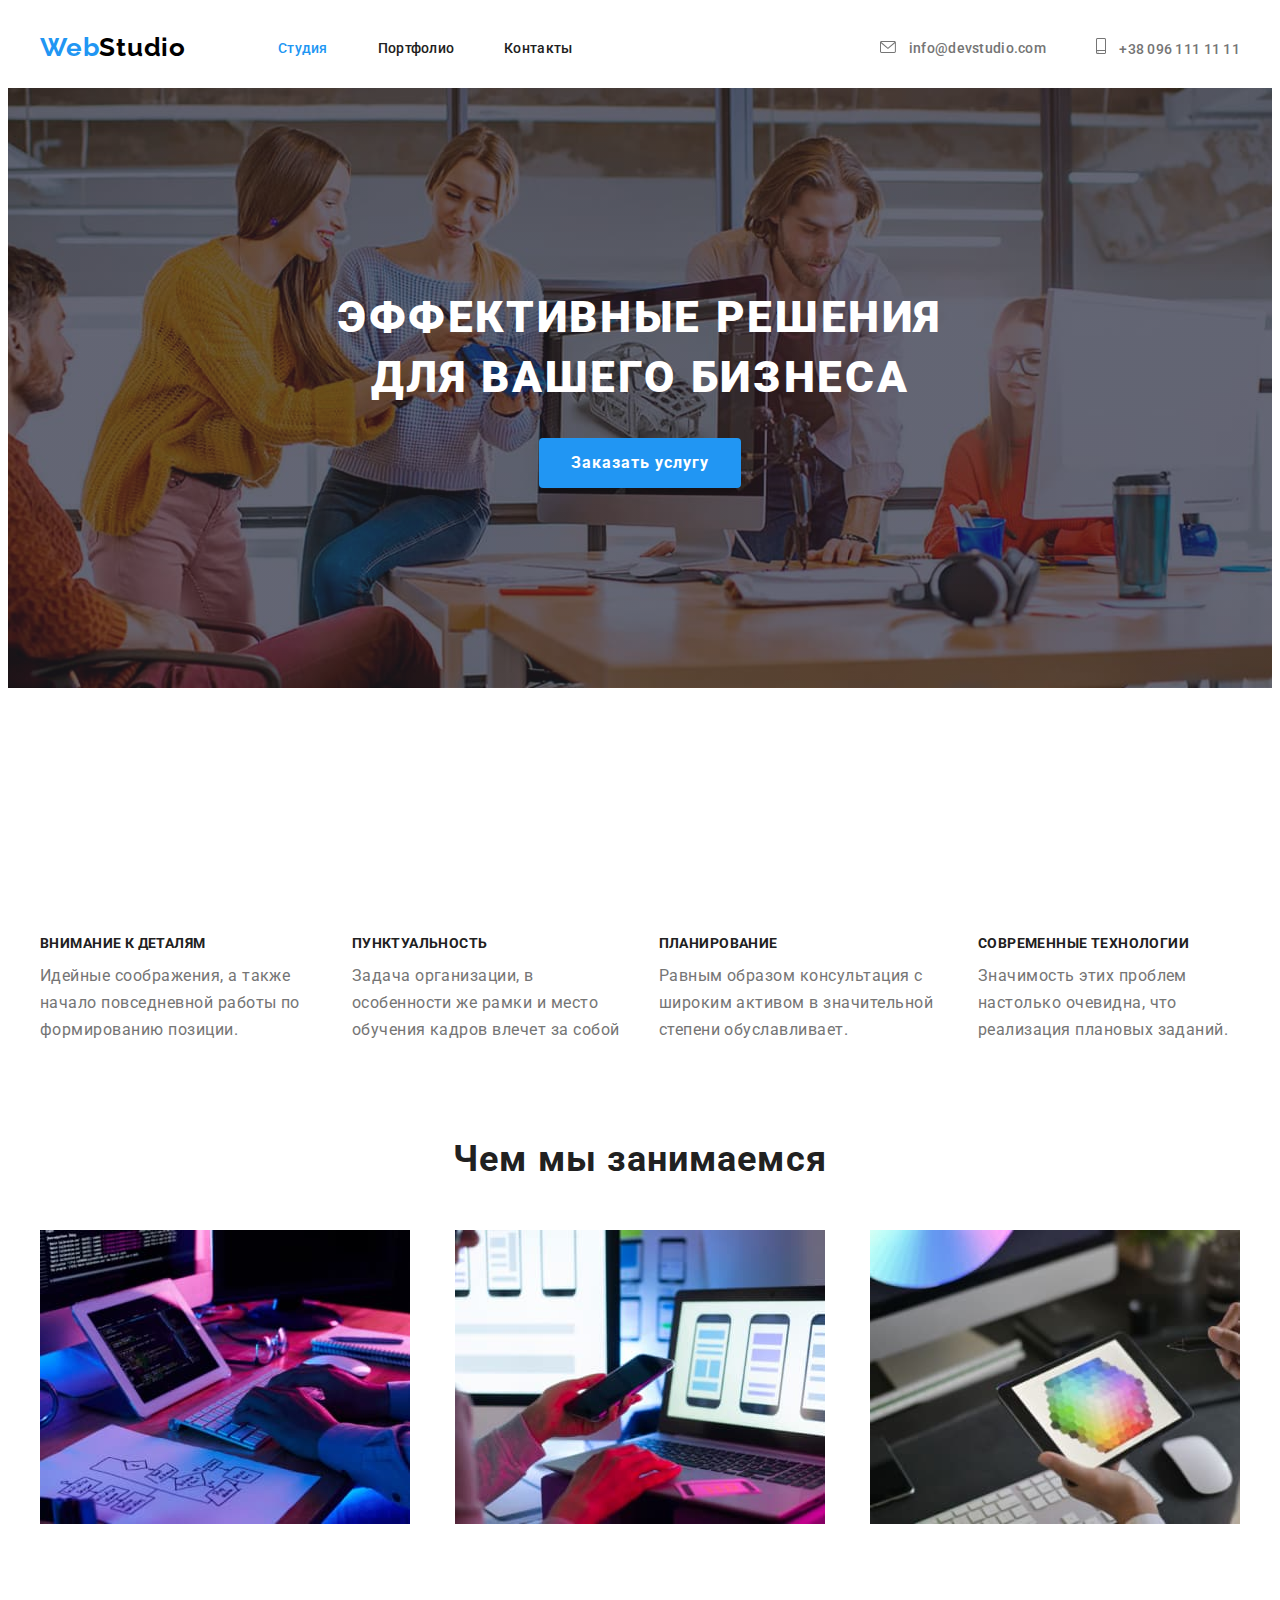
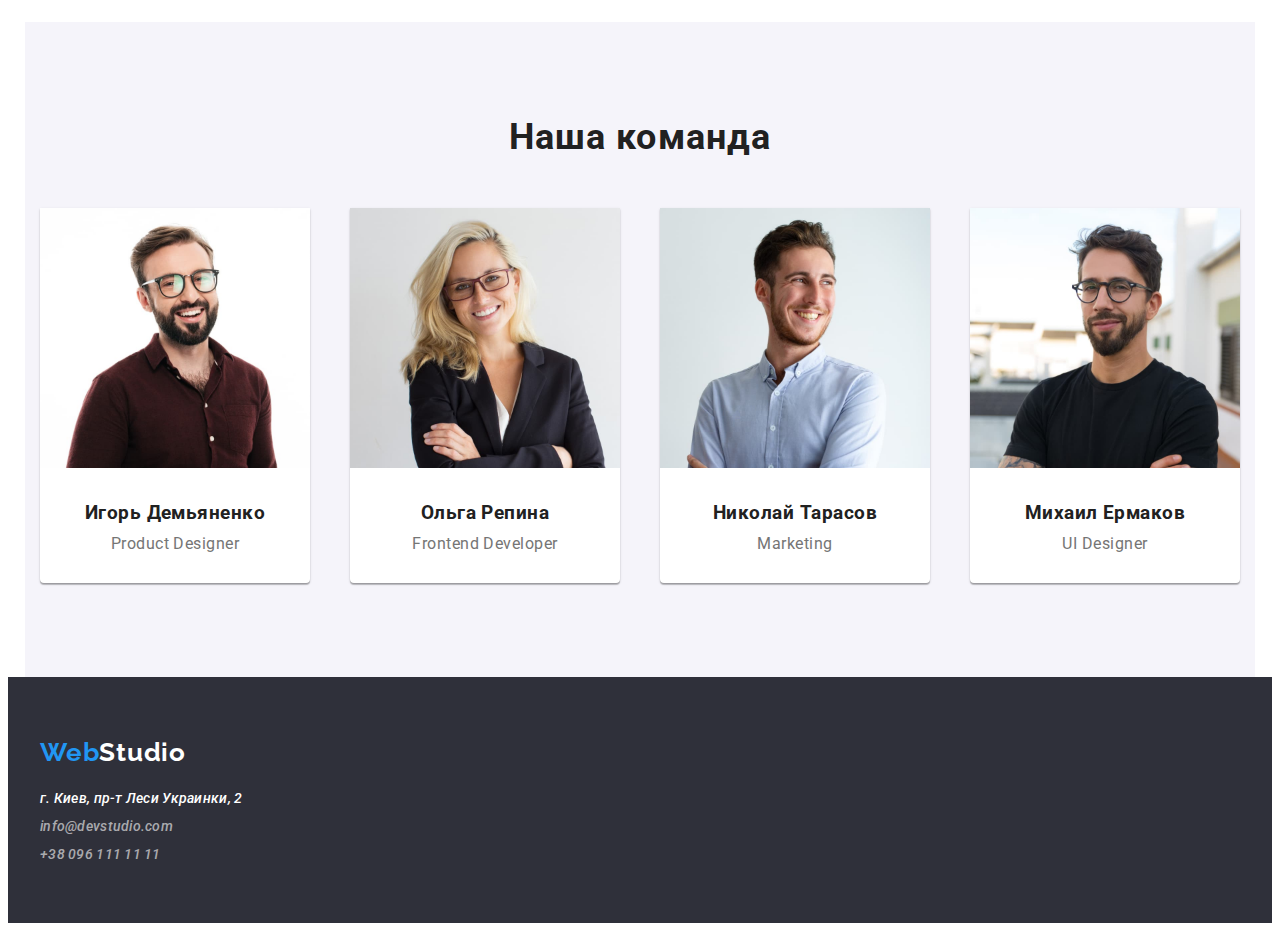
==== index.html @ b3aba24d "Додає фонові зображення та створює спрайт" ====
<!DOCTYPE html>
<html lang="ru">
<head>
    <meta charset="UTF-8">
    <meta http-equiv="X-UA-Compatible" content="IE=edge">
    <meta name="viewport" content="width=device-width, initial-scale=1.0">
    <title>WebStudio</title>
    <link rel="preconnect" href="https://fonts.googleapis.com">
    <link rel="preconnect" href="https://fonts.gstatic.com" crossorigin>
    <link href="https://fonts.googleapis.com/css2?family=Raleway:wght@700&family=Roboto:wght@400;500;700;900&display=swap"
        rel="stylesheet">

    <link rel="stylesheet" href="https://cdnjs.cloudflare.com/ajax/libs/modern-normalize/1.1.0/modern-normalize.min.css"
        integrity="sha512-wpPYUAdjBVSE4KJnH1VR1HeZfpl1ub8YT/NKx4PuQ5NmX2tKuGu6U/JRp5y+Y8XG2tV+wKQpNHVUX03MfMFn9Q=="
        crossorigin="anonymous" referrerpolicy="no-referrer" />
    <link rel="stylesheet" href="./css/styles.css">
</head>
<body>
    <header>
        <div class="container">
            <nav>
                <a href="./index.html" class="logo"><span class="logo-part">Web</span>Studio</a>
                <ul class="site-nav list">
                    <li class="site-nav-link"><a href="./index.html" class="site-nav current">Студия</a></li>
                    <li class="site-nav-link"><a href="./portfolio.html">Портфолио</a></li>
                    <li class="site-nav-link"><a href="#">Контакты</a></li>
                </ul>
                <ul class="contacts list header">
                    <li class="contacts-link">
                        <a href="mailto:info@devstudio.com" class="email">
                            <svg class="contacts-icon" width="16px" height="12px">
                                <use href="./images/icons.svg#icon-letter"></use>
                            </svg>
                        info@devstudio.com</a>
                    </li>
                    <li class="contacts-link">
                        <a href="tel:380961111111">
                            <svg class="contacts-icon" width="10px" height="16px">
                                <use href="./images/icons.svg#icon-phone"></use>
                            </svg>
                        +38 096 111 11 11</a>
                    </li>
                </ul>
            </nav>
        </div>
    </header>
    <main>
        <section class="section hero">
            <div class="container">
                <h1 class="hero-title">Эффективные решения для вашего бизнеса</h1>
                <button type="button" class="hero-button button">Заказать услугу</button>
            </div>
        </section>
        <section class="section advant container">
            <div class="advant-image">
                <svg>
                    <use href="./images/icons.svg#antena"></use>
                </svg>
            </div>
            <h2 class="section-title-hidden">Наши преимущества</h2>
            <ul class="advantages list">
                <li class="advantages-box">
                    <h3 class="advantages-title">Внимание к деталям</h3>
                    <p class="advantages-items">Идейные соображения, а также начало повседневной работы по формированию позиции.</p>
                </li>
                <li class="advantages-box">
                    <h3 class="advantages-title">Пунктуальность</h3>
                    <p class="advantages-items">Задача организации, в особенности же рамки и место обучения кадров влечет за собой</p>
                </li>
                <li class="advantages-box">
                    <h3 class="advantages-title">Планирование</h3>
                    <p class="advantages-items">Равным образом консультация с широким активом в значительной степени обуславливает.</p>
                </li>
                <li class="advantages-box">
                    <h3 class="advantages-title">Современные технологии</h3>
                    <p class="advantages-items">Значимость этих проблем настолько очевидна, что реализация плановых заданий.</p>
                </li>
            </ul>
        </section>
        <section class="section doing container">
            <h2 class="section-title doing">Чем мы занимаемся</h2>
            <ul class="doing list">
                <li class="doing-title">
                    <img src="./images/box1.jpg" alt="стационарный компьютер" width="370">
                </li>
               <li class="doing-title">
                    <img src="./images/box2.jpg" alt="мобильный" width="370">
                </li>
                <li class="doing-title">
                    <img src="./images/box3.jpg" alt="планшет" width="370">
                </li>
            </ul>
        </section>
        <section class="team section container">
            <h2 class="section-title">Наша команда</h2>
            <ul class="team list">
                <li class="persons">
                    <img class="photo" src="./images/team_card_1.jpg" alt="Фото Игорь Демьяненко" width="270">
                    <h3 class="persons-name">Игорь Демьяненко</h3>
                    <p class="position">Product Designer</p>
                </li>
                <li class="persons">
                    <img class="photo" src="./images/team_card_2.jpg" alt="Фото Ольга Репина" width="270">
                    <h3 class="persons-name">Ольга Репина</h3>
                    <p class="position">Frontend Developer</p>
                </li>
                <li class="persons">
                    <img class="photo" src="./images/team_card_3.jpg" alt="Фото Николай Тарасов" width="270">
                    <h3 class="persons-name">Николай Тарасов</h3>
                    <p class="position">Marketing</p>
                </li>
                <li class="persons">
                    <img  class="photo" src="./images/team_card_4.jpg" alt="Фото Михаил Ермаков" width="270">
                    <h3 class="persons-name">Михаил Ермаков</h3>
                    <p class="position">UI Designer</p>
                </li>
            </ul>
        </section>
    </main>
    <footer class="adress">
        <div class="container">
            <a href="./index.html" class="logo footer"><span class="logo-part">Web</span>Studio</a>
            <address>
                <ul class="contacts list">
                    <li class="contacts-item">
                        <a href="#">г. Киев, пр-т Леси Украинки, 2</a>
                    </li>
                    <li class="contacts-item">
                        <a href="mailto:info@devstudio.com" class="transp"><span>info@devstudio.com </span></a>
                    </li>
                    <li class="contacts-item">
                        <a href="tel:380961111111" class="transp"><span>+38 096 111 11 11</span></a>
                    </li>
                </ul>
            </address>
        </div>
    </footer>

</body>

</html>
---- css/styles.css ----
/* первичный цвет заголовков     #212121 */

/*первичный цвет текста #757575 */

/* голубой фоновый #2196F3 */

/* серый фон #2F303A */


:root {
    --primary-header-color: #212121;
    --primary-text-color: #757575;
    --accent-color: #2196F3;
    --secondary-bg-color: #2F303A;
}

body {
    background-color: #ffffff;
    color: #757575;
    font-family: "Roboto", "Helvetica Neue", sans-serif;
}

a {
text-decoration: none;
}

h1, h2, h3 {
    color: var(--primary-header-color);
}

h1,h2,h3,p,ul {
    margin: 0;
    padding: 0;
    }

.container {
    width: 1200px;
    padding: 0 15px;
    /* outline: 2px solid red; */
    margin-left: auto;
    margin-right: auto;
}

.list {
    list-style: none;
}


.logo {
    padding-top: 24px;
    padding-bottom: 25px;
    margin-right: 93px;
    width: 145px;

    color: black;
    font-family: "Raleway", "Proxima Nova", sans-serif;
    font-size: 26px;
    line-height: 1.19;
    letter-spacing: 0.03em;
    font-weight: 700;      
}

.logo-part {
    color: var(--accent-color);
}

/* site-nav */

.site-nav.list,
nav,
.contacts.header
{
    display: flex;
    align-items: center;
}

.site-nav.list {
    width: 294px;
}

.site-nav a {
    color: var(--primary-header-color);
    font-size: 14px;
    line-height: 1.14;
    letter-spacing: 0.02em;
    font-weight: 500;    
}

.site-nav-link:not(:last-child) {
    margin-right: 50px;
}

/* contacts */
.contacts a {
    color: var(--primary-text-color);
    font-size: 14px;
    line-height: 1.14;
    letter-spacing: 0.02em;
    font-weight: 500;
}

.contacts.list {
    margin-left: auto;
    justify-content: flex-end;    
}

.contacts-link svg {
    margin-right: 10px;
}

.contacts-link:not(:last-child) {
    margin-right: 50px;
}

.site-nav a:hover,
.site-nav a:focus,
.contacts a:hover,
.contacts a:focus,
.transp span:hover,
.transp span:focus {
    color: var(--accent-color);
}

.email:hover .contacts-icon {
    fill: var(--accent-color);
}

header.conteiner {
    border: 1px solid #ECECEC;
}

/* hero */

.section {
    padding-top: 94px;
    padding-bottom: 94px;
}

.hero {
    background-color: var(--secondary-bg-color);
    text-align: center;
    padding-top: 200px;
    padding-bottom: 200px;
}

.section.hero {
    max-width: 1600px;
    background-image: linear-gradient(to right,
            rgba(47, 48, 58, 0.4),
            rgba(47, 48, 58, 0.4)),
        url(../images/hero.jpg);
    margin-left: auto;
    margin-right: auto;
    background-size: cover;
    background-position: center;
    background-repeat: no-repeat;
}

.hero-title {   
    color: #ffffff;
    font-weight: 900;
    line-height: 1.36;
    text-align: center;
    letter-spacing: 0.06em;
    text-transform: uppercase;
    font-size: 44px;
    width: 696px;
    margin-bottom: 30px;
    margin-left: auto;
    margin-right:auto;
}
.hero-button {
    background-color: var(--accent-color);
    color: #ffffff;
    font-family: 'Roboto';
    font-size: 16px;
    line-height: 1.88;
    letter-spacing: 0.06em;
    font-weight: 700;
    min-width: 200px;
    padding: 10px 32px;
    box-shadow: 0px 4px 4px rgba(0, 0, 0, 0.15);
}

/* button */
.button {
    cursor: pointer;
    border-color: transparent;
    border-radius: 4px;
    border: none;
}

.list .button {
    background-color: #F5F4FA;
    color: var(--primary-header-color);
    font-weight: 500;
    font-size: 16px;
    line-height: 1.62;
    letter-spacing: 0.03em;
}

.list .button:hover,
.list .button:focus {
    background-color: var(--accent-color);
    color: #ffffff;
}

/* section */

.section-title-hidden {
    height: 0;
    opacity: 0;
}

.section-title {
    font-size: 36px;
    line-height: 1.17;
    text-align: center;
    letter-spacing: 0.03em;
}

/* advantages */

.advantages {
    padding: 0;
    display: flex;
}

.advantages-box:not(:last-child) {
    margin-right: 30px;
}

.advantages-title {
    font-weight: 700;
    line-height: 1.14;
    letter-spacing: 0.03em;
    text-transform: uppercase;
    font-size: 14px;
    margin-bottom: 10px;
}

.advantages-items {
    line-height: 1.71;
    letter-spacing: 0.03em;
}

.section.doing {
    padding-top: 0;
}

.section-title.doing {
    margin-bottom: 50px;
}

.doing.list {
    display: flex;
    justify-content: space-between;
}

.doing-title:not(:last-child) {
    margin-right: 30px;
}

/*  team */

.team {
    background-color: #F5F4FA;
    font-size: 16px;
    line-height: 1.19;
    letter-spacing: 0.03em;
}

.team .section-title {
    margin-bottom: 50px;
    margin-left: auto;
    margin-right: auto;
}

.team .list {
    display: flex;
    justify-content: space-between;
    text-align: center
}

.persons {
    background: #FFFFFF;
    box-shadow: 0px 1px 3px rgba(0, 0, 0, 0.12), 0px 1px 1px rgba(0, 0, 0, 0.14), 0px 2px 1px rgba(0, 0, 0, 0.2);
    border-radius: 0px 0px 4px 4px;
}

.persons:not(:last-child) {
    margin-right: 30px;
}

.photo,
.position {
    margin-bottom: 30px;
}

.persons-name {
    margin-bottom: 10px;
}

/* potfolio */

h1.hidden {
    height: 0;
    opacity: 0;
}

/* button */

.button.list {
    display: flex;
    justify-content:center;
    margin-bottom: 50px;
}

.filter:not(:last-child) {
    margin-right: 8px;
}

.filter .button {
    padding: 6px 22px;
}

.filter .button:hover,
.filter .button:focus {
    box-shadow: 0 2px 2px 0 rgba(0, 0, 0, 0.12), 0 1px 2px 0 rgba(0, 0, 0, 0.08), 0 3px 1px 0 rgba(0, 0, 0, 0.1);
}

/* works */

/* border: 1px solid #EEEEEE; */

.works-title {
    margin-bottom: 4px;
    font-weight: 700;
    font-size: 18px;
    line-height: 2;
    letter-spacing: 0.06em;
}

.works-type {
    margin-bottom: 20px;
    font-size: 16px;
    line-height: 1.88;
    letter-spacing: 0.03em;
    color:var(--primary-text-color);
}

.works.list {
    display: flex;
    flex-wrap: wrap;
}

.work-link:not(:nth-child(3n)) {
    margin-right: 30px;
}

.work-link:not(:nth-last-child(-n + 3)) {
    margin-bottom: 30px;
}

.work-link:hover,
.work-link:focus {
    box-shadow: 1px 4px 6px 0 rgba(0, 0, 0, 0.16), 0 4px 4px 0 rgba(0, 0, 0, 0.06), 0 1px 1px 0 rgba(0, 0, 0, 0.12);
}

 .work-image img {
     display: block;

 }

 .works-title-border {
     padding: 20px 24px;
     border-left: 1px solid #EEEEEE; border-right: 1px solid #EEEEEE; border-bottom: 1px solid #EEEEEE
 }

/* footer */
.adress {
    background-color: var(--secondary-bg-color);
}

.adress a{
    color: #ffffff;
}

.site-nav .current {
    color: var(--accent-color);
}

.transp span{
    color: rgba(255, 255, 255, 0.6);
}

.adress .container {
    padding-top: 60px;
}

.logo.footer {
    display: block;
    padding: 0;
    margin-right: 0;
    margin-bottom: 20px;
}

footer .contacts {
    display: inline-block;
    width: 231px;
    margin-bottom: 60px;
}

.contacts-item:not(:last-child) {
    margin-bottom: 9px;
}
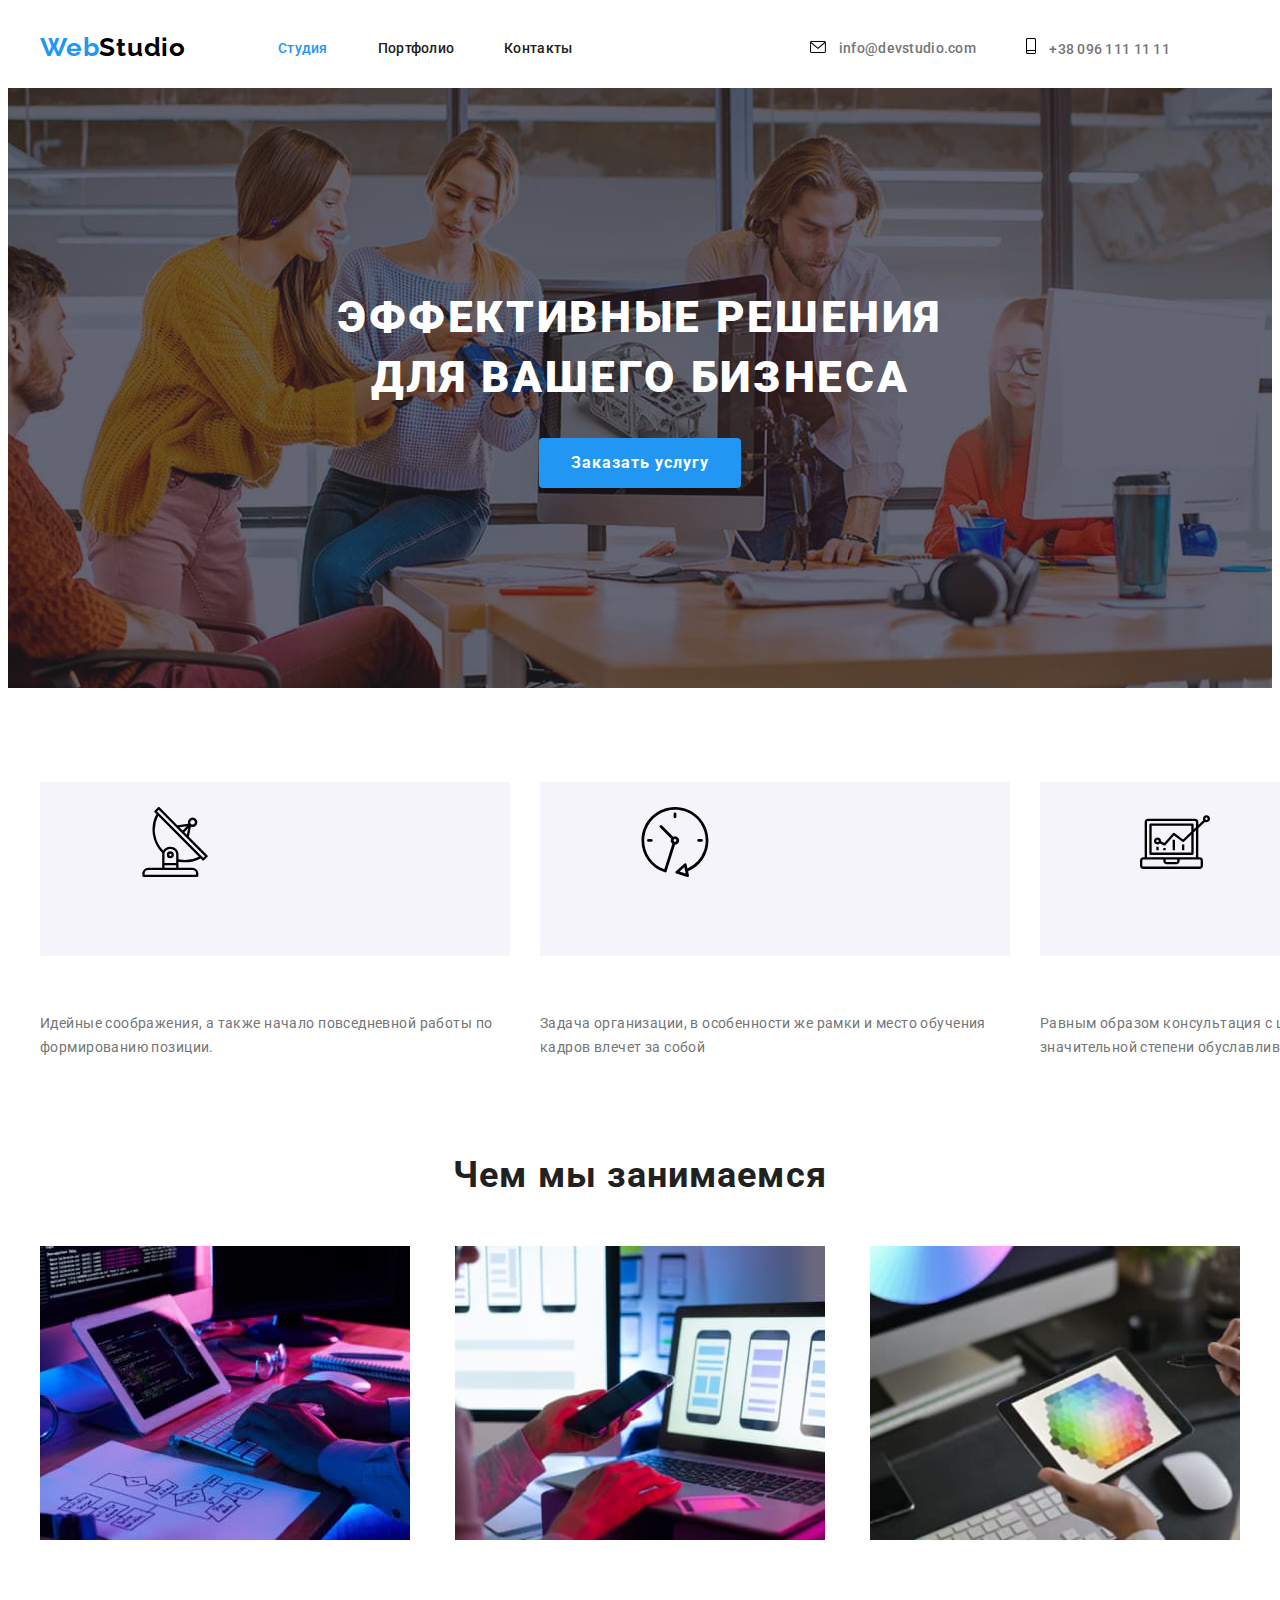
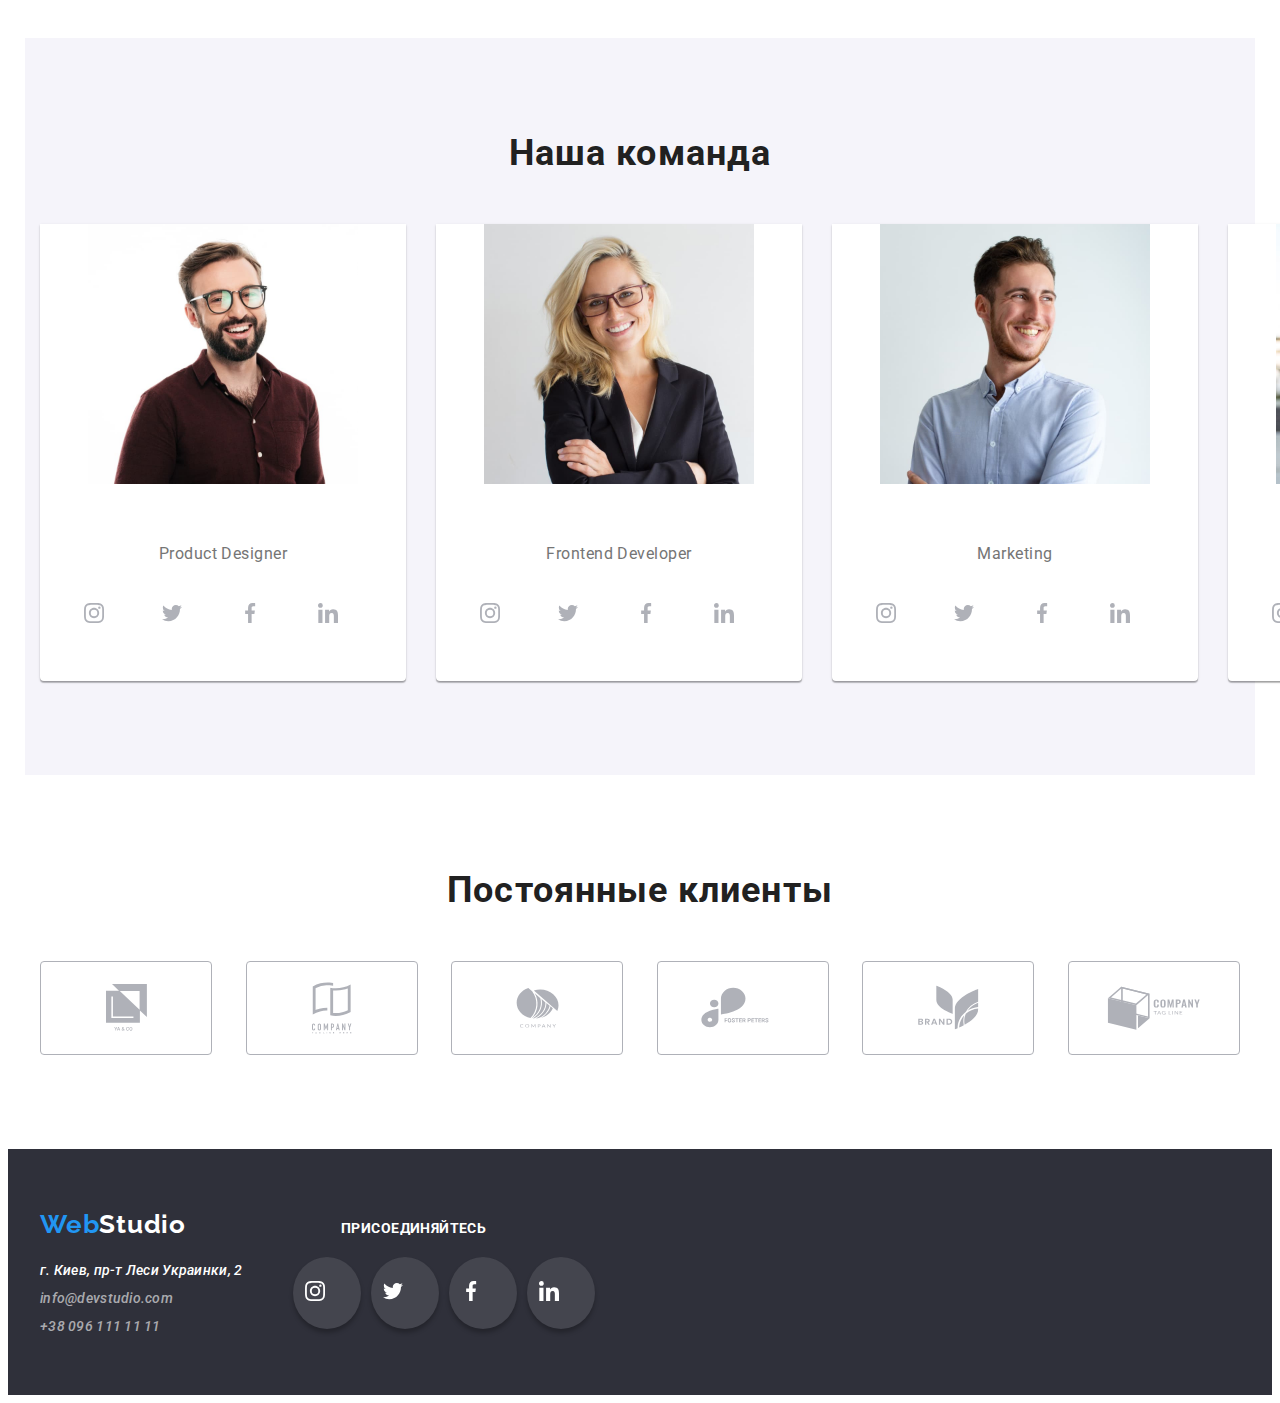
==== commit f05e839c: "додає векторні зображення зі спрайту, та розділ Постійні клієнти" ====
--- a/index.html
+++ b/index.html
@@ -28,14 +28,14 @@
                 <ul class="contacts list header">
                     <li class="contacts-link">
                         <a href="mailto:info@devstudio.com" class="email">
-                            <svg class="contacts-icon" width="16px" height="12px">
+                            <svg width="16px" height="12px">
                                 <use href="./images/icons.svg#icon-letter"></use>
                             </svg>
                         info@devstudio.com</a>
                     </li>
                     <li class="contacts-link">
                         <a href="tel:380961111111">
-                            <svg class="contacts-icon" width="10px" height="16px">
+                            <svg width="10px" height="16px">
                                 <use href="./images/icons.svg#icon-phone"></use>
                             </svg>
                         +38 096 111 11 11</a>
@@ -52,26 +52,42 @@
             </div>
         </section>
         <section class="section advant container">
-            <div class="advant-image">
-                <svg>
-                    <use href="./images/icons.svg#antena"></use>
-                </svg>
-            </div>
-            <h2 class="section-title-hidden">Наши преимущества</h2>
-            <ul class="advantages list">
+            <h2 class="visually-hidden">Наши преимущества</h2>
+            <ul class="advantages list">                
                 <li class="advantages-box">
+                    <div class="advant-image">
+                        <svg class="advant-icon">
+                            <use href="./images/icons.svg#icon-antenna" width="70" height="70"></use>
+                        </svg>
+                    </div>
                     <h3 class="advantages-title">Внимание к деталям</h3>
                     <p class="advantages-items">Идейные соображения, а также начало повседневной работы по формированию позиции.</p>
                 </li>
+                
                 <li class="advantages-box">
+                    <div class="advant-image">
+                        <svg class="advant-icon">
+                            <use href="./images/icons.svg#icon-clock" width="70" height="70"></use>
+                        </svg>
+                    </div>
                     <h3 class="advantages-title">Пунктуальность</h3>
                     <p class="advantages-items">Задача организации, в особенности же рамки и место обучения кадров влечет за собой</p>
                 </li>
                 <li class="advantages-box">
+                    <div class="advant-image">
+                        <svg class="advant-icon">
+                            <use href="./images/icons.svg#icon-diagram" width="70" height="70"></use>
+                        </svg>
+                    </div>
                     <h3 class="advantages-title">Планирование</h3>
                     <p class="advantages-items">Равным образом консультация с широким активом в значительной степени обуславливает.</p>
                 </li>
                 <li class="advantages-box">
+                    <div class="advant-image">
+                        <svg class="advant-icon">
+                            <use href="./images/icons.svg#icon-astronaut" width="70" height="70"></use>
+                        </svg>
+                    </div>
                     <h3 class="advantages-title">Современные технологии</h3>
                     <p class="advantages-items">Значимость этих проблем настолько очевидна, что реализация плановых заданий.</p>
                 </li>
@@ -98,27 +114,203 @@
                     <img class="photo" src="./images/team_card_1.jpg" alt="Фото Игорь Демьяненко" width="270">
                     <h3 class="persons-name">Игорь Демьяненко</h3>
                     <p class="position">Product Designer</p>
+                    <div class="social">
+                        <ul class="social-links">
+                            <li class="social-icon">
+                                <a href="instagram.com">
+                                    <svg>
+                                        <use href="./images/icons.svg#icon-instagram" width="20"></use>                
+                                    </svg>
+                                </a>
+                            </li>
+                            <li class="social-icon">
+                                <a href="twitter.com">
+                                    <svg>
+                                        <use href="./images/icons.svg#icon-twitter" width="20"></use>
+                                    </svg>
+                                </a>
+                            </li>
+                            <li class="social-icon">
+                                <a href="facebook.com">
+                                    <svg>
+                                        <use href="./images/icons.svg#icon-facebook" width="20"></use>
+                                    </svg>
+                                </a>
+                            </li>
+                            <li class="social-icon">
+                                <a href="linkedin.com">
+                                    <svg>
+                                        <use href="./images/icons.svg#icon-linkedin" width="20"></use>
+                                    </svg>
+                                </a>
+                            </li>
+                        </ul>
+                    </div>
                 </li>
                 <li class="persons">
                     <img class="photo" src="./images/team_card_2.jpg" alt="Фото Ольга Репина" width="270">
                     <h3 class="persons-name">Ольга Репина</h3>
                     <p class="position">Frontend Developer</p>
+                    <div class="social">
+                        <ul class="social-links">
+                            <li class="social-icon">
+                                <a href="instagram.com">
+                                    <svg>
+                                        <use href="./images/icons.svg#icon-instagram" width="20"></use>
+                                    </svg>
+                                </a>
+                            </li>
+                            <li class="social-icon">
+                                <a href="twitter.com">
+                                    <svg>
+                                        <use href="./images/icons.svg#icon-twitter" width="20"></use>
+                                    </svg>
+                                </a>
+                            </li>
+                            <li class="social-icon">
+                                <a href="facebook.com">
+                                    <svg>
+                                        <use href="./images/icons.svg#icon-facebook" width="20"></use>
+                                    </svg>
+                                </a>
+                            </li>
+                            <li class="social-icon">
+                                <a href="linkedin.com">
+                                    <svg>
+                                        <use href="./images/icons.svg#icon-linkedin" width="20"></use>
+                                    </svg>
+                                </a>
+                            </li>
+                        </ul>
+                    </div>
                 </li>
                 <li class="persons">
                     <img class="photo" src="./images/team_card_3.jpg" alt="Фото Николай Тарасов" width="270">
                     <h3 class="persons-name">Николай Тарасов</h3>
                     <p class="position">Marketing</p>
+                    <div class="social">
+                        <ul class="social-links">
+                            <li class="social-icon">
+                                <a href="instagram.com">
+                                    <svg>
+                                        <use href="./images/icons.svg#icon-instagram" width="20"></use>
+                                    </svg>
+                                </a>
+                            </li>
+                            <li class="social-icon">
+                                <a href="twitter.com">
+                                    <svg>
+                                        <use href="./images/icons.svg#icon-twitter" width="20"></use>
+                                    </svg>
+                                </a>
+                            </li>
+                            <li class="social-icon">
+                                <a href="facebook.com">
+                                    <svg>
+                                        <use href="./images/icons.svg#icon-facebook" width="20"></use>
+                                    </svg>
+                                </a>
+                            </li>
+                            <li class="social-icon">
+                                <a href="linkedin.com">
+                                    <svg>
+                                        <use href="./images/icons.svg#icon-linkedin" width="20"></use>
+                                    </svg>
+                                </a>
+                            </li>
+                        </ul>
+                    </div>
                 </li>
                 <li class="persons">
                     <img  class="photo" src="./images/team_card_4.jpg" alt="Фото Михаил Ермаков" width="270">
                     <h3 class="persons-name">Михаил Ермаков</h3>
                     <p class="position">UI Designer</p>
+                    <div class="social">
+                        <ul class="social-links">
+                            <li class="social-icon">
+                                <a href="instagram.com">
+                                    <svg>
+                                        <use href="./images/icons.svg#icon-instagram" width="20"></use>
+                                    </svg>
+                                </a>
+                            </li>
+                            <li class="social-icon">
+                                <a href="twitter.com">
+                                    <svg>
+                                        <use href="./images/icons.svg#icon-twitter" width="20"></use>
+                                    </svg>
+                                </a>
+                            </li>
+                            <li class="social-icon">
+                                <a href="facebook.com">
+                                    <svg>
+                                        <use href="./images/icons.svg#icon-facebook" width="20"></use>
+                                    </svg>
+                                </a>
+                            </li>
+                            <li class="social-icon">
+                                <a href="linkedin.com">
+                                    <svg>
+                                        <use href="./images/icons.svg#icon-linkedin" width="20"></use>
+                                    </svg>
+                                </a>
+                            </li>
+                        </ul>
+                    </div>
+                </li>
+            </ul>
+        </section>
+        <section class="clients section container">
+            <h2>Постоянные клиенты</h2>
+            <ul class="regular-clients">
+                <li class="client-card">
+                    <a href="#" class="client-link">
+                        <svg width="41px" height="47px">
+                            <use href="./images/icons.svg#icon-logo1"></use>
+                        </svg>
+                    </a>
+                </li>
+                <li class="client-card">
+                    <a href="#" class="client-link">
+                        <svg width="40px" height="52px">
+                            <use href="./images/icons.svg#icon-logo2"></use>
+                        </svg>
+                    </a>
+                </li>
+                <li class="client-card">
+                    <a href="#" class="client-link">
+                        <svg width="43px" height="41px">
+                            <use href="./images/icons.svg#icon-logo3"></use>
+                        </svg>
+                    </a>
+                </li>
+                <li class="client-card">
+                    <a href="#" class="client-link">
+                        <svg width="84px" height="41px">
+                            <use href="./images/icons.svg#icon-logo4"></use>
+                        </svg>
+                    </a>
+                </li>
+                <li class="client-card">
+                    <a href="#" class="client-link">
+                        <svg width="63px" height="45px">
+                            <use href="./images/icons.svg#icon-logo5"></use>
+                        </svg>
+                    </a>
+                </li>
+                <li class="client-card">
+                    <a href="#" class="client-link">
+                        <svg width="94px" height="44px">
+                            <use href="./images/icons.svg#icon-logo6"></use>
+                        </svg>
+                    </a>
                 </li>
             </ul>
         </section>
     </main>
     <footer class="adress">
         <div class="container">
+            <div>
             <a href="./index.html" class="logo footer"><span class="logo-part">Web</span>Studio</a>
             <address>
                 <ul class="contacts list">
@@ -133,6 +325,42 @@
                     </li>
                 </ul>
             </address>
+            </div>
+                <div>
+            <h3>Присоединяйтесь</h3>
+            <div class="social-footer">
+                <ul class="social-links footer">
+                    <li class="social-icon">
+                        <a href="instagram.com">
+                            <svg>
+                                <use href="./images/icons.svg#icon-instagram" width="20"></use>
+                            </svg>
+                        </a>
+                    </li>
+                    <li class="social-icon">
+                        <a href="twitter.com">
+                            <svg>
+                                <use href="./images/icons.svg#icon-twitter" width="20"></use>
+                            </svg>
+                        </a>
+                    </li>
+                    <li class="social-icon">
+                        <a href="facebook.com">
+                            <svg>
+                                <use href="./images/icons.svg#icon-facebook" width="20"></use>
+                            </svg>
+                        </a>
+                    </li>
+                    <li class="social-icon">
+                        <a href="linkedin.com">
+                            <svg>
+                                <use href="./images/icons.svg#icon-linkedin" width="20"></use>
+                            </svg>
+                        </a>
+                    </li>
+                </ul>
+            </div>            
+        </div>
         </div>
     </footer>
 
--- a/css/styles.css
+++ b/css/styles.css
@@ -119,10 +119,7 @@
 .transp span:hover,
 .transp span:focus {
     color: var(--accent-color);
-}
-
-.email:hover .contacts-icon {
-    fill: var(--accent-color);
+    fill:var(--accent-color)
 }
 
 header.conteiner {
@@ -207,9 +204,17 @@
 
 /* section */
 
-.section-title-hidden {
-    height: 0;
-    opacity: 0;
+.visually-hidden {
+    position: absolute;
+    white-space: nowrap;
+    width: 1px;
+    height: 1px;
+    overflow: hidden;
+    border: 0;
+    padding: 0;
+    clip: rect(0 0 0 0);
+    clip-path: inset(50%);
+    margin: -1px;
 }
 
 .section-title {
@@ -240,8 +245,20 @@
 }
 
 .advantages-items {
+    font-size: 14px;
     line-height: 1.71;
     letter-spacing: 0.03em;
+}
+
+.advant-image {
+    background-color: #F5F4FA;
+    margin-bottom: 30px;
+}
+
+.advant-icon{
+    width: 270px;
+    height: 120px;
+    padding: 25px 100px;
 }
 
 .section.doing {
@@ -292,8 +309,7 @@
     margin-right: 30px;
 }
 
-.photo,
-.position {
+.photo {
     margin-bottom: 30px;
 }
 
@@ -301,12 +317,90 @@
     margin-bottom: 10px;
 }
 
+.social-links {
+    display: flex;
+    list-style: none;
+    justify-content: center;
+    fill: #AFB1B8;
+    margin: 16px 32px 30px 32px;
+}
+
+.social-icon svg
+ {
+    width: 44px;
+    height: 44px;
+    padding: 12px;
+}
+
+.social-icon:not(:last-child){
+    margin-right: 10px;
+}
+
+.social-icon:hover,
+.social-icon:focus {
+    fill: #FFFFFF;
+    background-color: var(--accent-color);
+    border-radius: 50%;
+}
+
+/* clients */
+
+.clients h2 {
+font-weight: 700;
+font-size: 36px;
+line-height: 42px;
+text-align: center;
+letter-spacing: 0.03em;
+margin-bottom: 50px;
+}
+
+.regular-clients {
+    display: flex;
+    justify-content: space-between;
+    list-style: none;
+}
+
+.client-card:not(:last-child) {
+    margin-right: 30px;
+}
+
+.client-link {
+    display: flex;
+    width: 170px;
+    height: 92px;
+    justify-content: center;
+    align-items: center;
+    border: 1px solid #AFB1B8;
+    border-radius: 4px;
+    color: #AFB1B8;
+}
+
+.client-link svg {
+    fill: currentColor;
+}
+
+.client-link:hover,
+.client-link:focus {
+    fill: var(--accent-color);
+    border: 1px solid var(--accent-color);
+    border-radius: 4px;
+    color: var(--accent-color);
+}
+
 /* potfolio */
 
-h1.hidden {
-    height: 0;
-    opacity: 0;
-}
+h1.hidden  {
+     position: absolute;
+     white-space: nowrap;
+     width: 1px;
+     height: 1px;
+     overflow: hidden;
+     border: 0;
+     padding: 0;
+     clip: rect(0 0 0 0);
+     clip-path: inset(50%);
+     margin: -1px;
+ }
 
 /* button */
 
@@ -396,6 +490,8 @@
 
 .adress .container {
     padding-top: 60px;
+    display: flex;
+    align-items: baseline;
 }
 
 .logo.footer {
@@ -413,4 +509,35 @@
 
 .contacts-item:not(:last-child) {
     margin-bottom: 9px;
+}
+
+.contacts.list {
+    margin-right: 70px;
+}
+
+.container h3 {
+    text-transform:uppercase;
+    color: #FFFFFF;
+    font-weight: 700;
+    font-size: 14px;
+    line-height: 1.14;
+    letter-spacing: 0.03em;
+}
+
+.social-footer {
+    width: 206px;
+    height: 80px;
+}
+
+.social-links.footer {
+    margin: 0;
+    padding: 0;
+    margin-top: 20px;
+}
+
+footer .social-icon{
+    background-color: rgba(255, 255, 255, 0.1);
+    box-shadow: 0 4px 4px rgba(0, 0, 0, 0.25);
+    fill: #FFFFFF;
+    border-radius: 50%;
 }